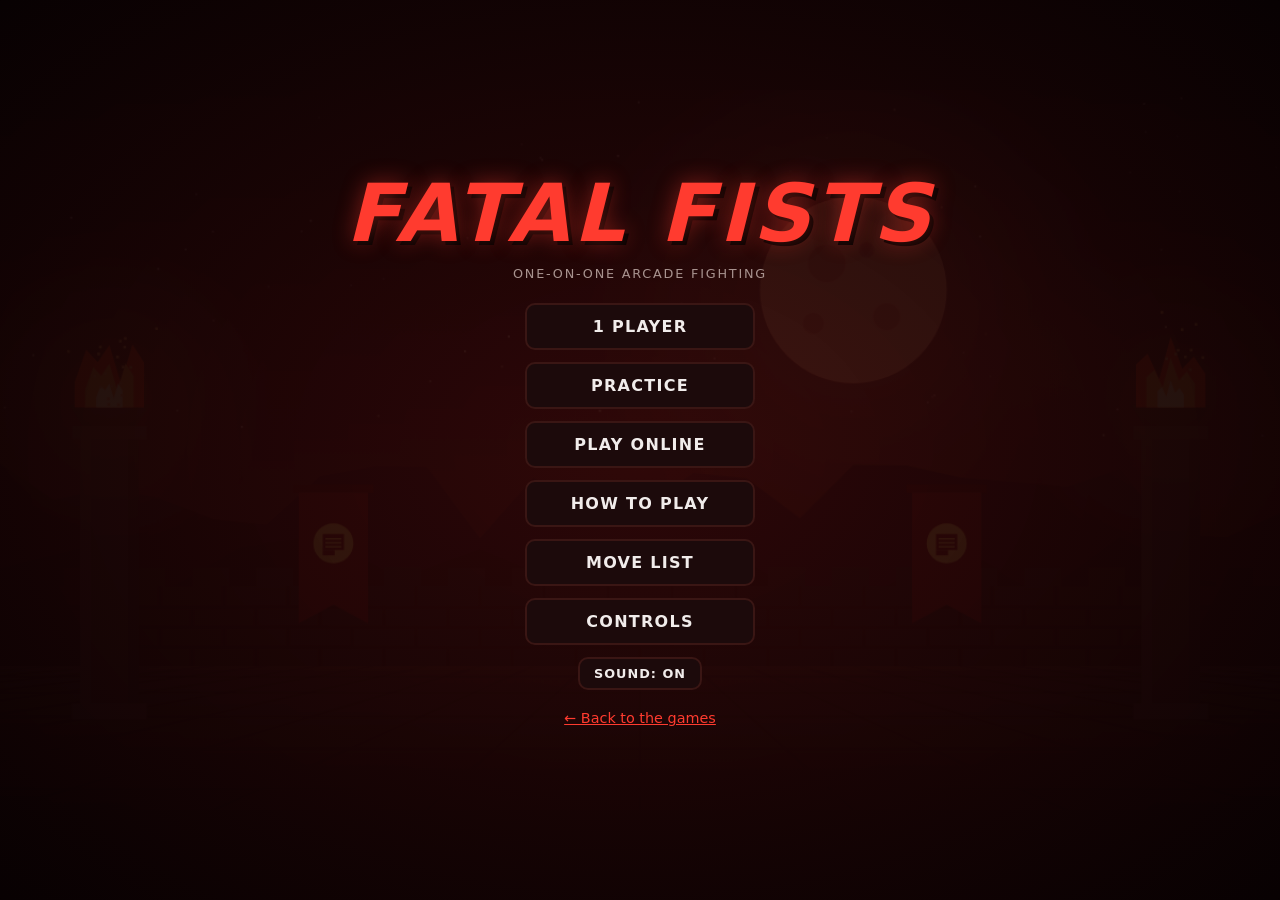
==== games/fatalfists/index.html @ 71fe621c "Move the games into games/ and redirect the bare address there Gets the site ready to be the xrolenk" ====
<!DOCTYPE html>
<html lang="en">
<head>
<meta charset="utf-8">
<meta name="viewport" content="width=device-width, initial-scale=1, viewport-fit=cover">
<title>Fatal Fists</title>
<meta name="description" content="A one-on-one arcade fighter. Fight the computer or a friend, best of three rounds.">
<link rel="stylesheet" href="css/style.css">
</head>
<body>
<div id="wrap">
  <div id="stage">
    <canvas id="cv"></canvas>
    <button id="pauseBtn" aria-label="Pause">❚❚</button>
    <!-- practice mode: dummy settings (js/practice.js) -->
    <div id="dummyPanel">
      <b>Dummy</b>
      <div class="drow"><span>Stance</span><button data-stance="stand">Standing</button><button data-stance="crouch">Crouching</button></div>
      <div class="drow"><span>Blocking</span><button data-block="0">Off</button><button data-block="1">On</button></div>
    </div>
  </div>
  <div id="touch">
    <div class="pad dpad">
      <button data-k="KeyW" data-a="up" class="u" aria-label="Jump">▲</button>
      <button data-k="KeyA" data-a="left" class="l" aria-label="Left">◀</button>
      <button data-k="KeyD" data-a="right" class="r" aria-label="Right">▶</button>
      <button data-k="KeyS" data-a="down" class="d" aria-label="Crouch">▼</button>
    </div>
    <div class="pad acts">
      <button data-k="KeyJ" data-a="punch">Punch</button>
      <button data-k="KeyK" data-a="kick">Kick</button>
      <button data-k="KeyL" data-a="block">Block</button>
    </div>
  </div>
</div>

<section class="screen on" id="s-title"><div class="box">
  <h1 class="logo">FATAL FISTS</h1>
  <p class="tag">One-on-one arcade fighting</p>
  <button class="btn" data-go="1p">1 Player</button>
  <!-- 2 Players hidden for now (Rick 2026-11-21); the mode still works: <button class="btn" data-go="2p">2 Players</button> -->
  <button class="btn" data-go="practice">Practice</button>
  <button class="btn" data-go="online">Play online</button>
  <button class="btn" data-go="help">How to play</button>
  <button class="btn" data-go="moves">Move list</button>
  <button class="btn" data-go="controls">Controls</button>
  <button class="btn small" id="muteBtn">Sound: on</button>
  <a class="back" href="/games/">&larr; Back to the games</a>
</div></section>

<section class="screen" id="s-level"><div class="box">
  <h2>How tough?</h2>
  <p class="hint">How good the computer fighter is.</p>
  <button class="btn" data-level="0">Easy</button>
  <button class="btn" data-level="1">Normal</button>
  <button class="btn" data-level="2">Hard</button>
  <button class="btn small" data-go="title">Back</button>
</div></section>

<section class="screen" id="s-select"><div class="box">
  <h2>Choose your fighter</h2>
  <p id="pickWho"></p>
  <div class="roster" id="roster"></div>
  <p class="hint" id="selHint"></p>
  <button class="btn small" data-go="back-select">Back</button>
</div></section>

<section class="screen" id="s-online"><div class="box">
  <h2>Play online</h2>
  <p class="hint">Fight a friend over the internet. One of you hosts and shares the room code, the other types it in to join.</p>
  <button class="btn" id="hostBtn">Host a fight</button>
  <p id="codeBox" hidden>Your room code<b id="roomCode"></b></p>
  <div class="joinrow">
    <input id="joinCode" maxlength="4" placeholder="CODE" autocomplete="off" autocapitalize="characters" spellcheck="false" aria-label="Room code">
    <button class="btn small" id="joinBtn">Join</button>
  </div>
  <p id="netMsg"></p>
  <button class="btn small" data-go="leave">Back</button>
</div></section>

<section class="screen" id="s-help"><div class="box">
  <!-- short tutorial (Rick 2026-11-21). <kbd data-key="0.x"> boxes show the player's own keys (showKeyLabels) -->
  <h2>How to play</h2>
  <p class="hint">Knock your rival's health to zero. Win two rounds to win the fight. Try each step on the dummy in <b>Practice</b>.</p>
  <div class="help tut">
    <div>
      <h3>1. Move and guard</h3>
      <p><kbd data-key="0.left">A</kbd> <kbd data-key="0.right">D</kbd> walk, <kbd data-key="0.up">W</kbd> jump, <kbd data-key="0.down">S</kbd> crouch. Tap a direction twice to dash.</p>
      <p>Hold <kbd data-key="0.block">L</kbd> to block. Standing blocks high attacks and overheads; crouching blocks lows.</p>
    </div>
    <div>
      <h3>2. Punch and kick</h3>
      <p><kbd data-key="0.punch">J</kbd> punch, <kbd data-key="0.kick">K</kbd> kick. Add <kbd data-key="0.down">S</kbd> for an uppercut or a leg sweep.</p>
      <p>Jump in with <kbd data-key="0.punch">J</kbd>: an overhead that hits even if they crouch.</p>
    </div>
    <div>
      <h3>3. Strings</h3>
      <p>Press buttons one after another while your hits land, e.g. Kade's <kbd data-key="0.punch">J</kbd> <kbd data-key="0.punch">J</kbd> <kbd data-key="0.punch">J</kbd>. A miss stops the string.</p>
      <p>A blocked last hit leaves you open, so don't throw it out carelessly.</p>
    </div>
    <div>
      <h3>4. Throws</h3>
      <p>Up close, press <kbd data-key="0.punch">J</kbd> + <kbd data-key="0.kick">K</kbd> together. It goes through blocks. Hold back to throw them behind you.</p>
      <p>Being grabbed? Press <kbd data-key="0.punch">J</kbd> + <kbd data-key="0.kick">K</kbd> fast to break free, or crouch to duck it.</p>
    </div>
    <div>
      <h3>5. Special moves</h3>
      <p><b>↓ → +</b> <kbd data-key="0.punch">J</kbd> throws your energy blast. Some fighters have more specials.</p>
      <p>Do the motion right after a punch lands to cancel straight into it, e.g. <kbd data-key="0.punch">J</kbd> <kbd data-key="0.punch">J</kbd> then <b>↓ →</b> + <kbd data-key="0.kick">K</kbd> for Kade's Fiery Rush.</p>
    </div>
    <div>
      <h3>6. Learn more</h3>
      <p>Every fighter's moves, strings and specials are in the <b>Move list</b>. Esc or P pauses; change keys in <b>Controls</b>.</p>
    </div>
  </div>
  <button class="btn small" data-go="title">Back</button>
</div></section>

<section class="screen light" id="s-pause"><div class="box">
  <h2>Paused</h2>
  <button class="btn" data-go="resume">Resume</button>
  <button class="btn" data-go="restart">Restart fight</button>  <button class="btn" data-go="moves">Move list</button>
  <button class="btn" data-go="controls">Controls</button>
  <button class="btn" data-go="title">Quit to menu</button>
</div></section>

<section class="screen" id="s-controls"><div class="box">
  <h2>Controls</h2>
  <p class="hint" id="bindHint">Click a key box, then press the key you want to use.</p>
  <div class="help" id="bindList"></div>
  <button class="btn small" id="resetKeys">Reset to normal keys</button>
  <button class="btn small" data-go="controls-back">Back</button>
</div></section>

<section class="screen" id="s-moves"><div class="box">
  <h2>Move list</h2>
  <div class="mtabs" id="mtabs"></div>
  <div class="mtabs small" id="mplayer"></div>
  <div class="help" id="movelist"></div>
  <p class="hint" id="movesKeyHint"></p>
  <button class="btn small" data-go="moves-back">Back</button>
</div></section>

<section class="screen light" id="s-end"><div class="box">
  <h2 id="endTitle"></h2>
  <p id="endSub"></p>
  <button class="btn" data-go="restart">Rematch</button>
  <button class="btn" data-go="select">New fighters</button>
  <button class="btn" data-go="title">Main menu</button>
</div></section>

<!-- The game code, in load order (see CLAUDE.md) -->
<script src="js/data.js"></script>
<script src="js/sound.js"></script>
<script src="js/input.js"></script>
<script src="js/fight.js"></script>
<script src="js/ai.js"></script>
<script src="js/update.js"></script>
<script src="js/draw.js"></script>
<script src="js/online.js"></script>
<script src="js/practice.js"></script>
<script src="js/menus.js"></script>
<script src="js/main.js"></script>
</body>
</html>
---- games/fatalfists/css/style.css ----
:root{color-scheme:dark;--bg:#0b0304;--ink:#f1eceb;--dim:#a8938f;--accent:#ff3b2f;--gold:#ffcf5a;--panel:#1c0a0b;--line:#3a1614}
*{box-sizing:border-box}
html,body{margin:0;height:100%;background:var(--bg);color:var(--ink);font-family:system-ui,-apple-system,"Segoe UI",Roboto,sans-serif;overflow:hidden;-webkit-user-select:none;user-select:none;-webkit-tap-highlight-color:transparent;touch-action:manipulation}
#wrap{height:100%;display:flex;flex-direction:column;align-items:center;justify-content:center}
#stage{position:relative;width:min(100vw,calc(100vh*16/9));aspect-ratio:16/9;background:#000}
canvas{display:block;width:100%;height:100%}
#pauseBtn{position:absolute;top:12.5%;left:50%;transform:translateX(-50%);display:none;padding:2px 10px;font:700 .8rem system-ui;color:var(--ink);background:rgba(0,0,0,.45);border:1px solid rgba(255,255,255,.2);border-radius:6px;cursor:pointer}
body.playing #pauseBtn{display:block}
/* practice mode: dummy settings in the top right, under the dummy's health bar */
#dummyPanel{position:absolute;top:16%;right:2.5%;display:none;padding:.4em .55em;font:700 clamp(9px,1.15vw,13px) system-ui,sans-serif;color:var(--ink);background:rgba(0,0,0,.55);border-radius:6px;text-align:right}
body.playing.practice #dummyPanel{display:block}
#dummyPanel>b{display:block;color:#ffcf5a;letter-spacing:.06em;font-size:.9em;margin-bottom:.25em}
#dummyPanel .drow{display:flex;align-items:center;justify-content:flex-end;gap:.35em;margin-top:.25em}
#dummyPanel .drow span{opacity:.75;margin-right:.2em}
#dummyPanel button{font:inherit;color:var(--ink);background:rgba(255,255,255,.08);border:1px solid rgba(255,255,255,.25);border-radius:5px;padding:.15em .55em;cursor:pointer}
#dummyPanel button.cur{background:#ffcf5a;color:#111;border-color:#ffcf5a}

/* touch controls */
#touch{display:none;width:100%;max-width:640px;justify-content:space-between;align-items:center;padding:12px 16px}
body.touch #stage{width:min(100vw,calc((100vh - 190px)*16/9))}
body.touch.playing #touch{display:flex}
.pad{display:grid;gap:8px}
.dpad{grid-template-columns:repeat(3,56px);grid-template-rows:repeat(3,52px)}
.dpad .u{grid-column:2;grid-row:1}.dpad .l{grid-column:1;grid-row:2}.dpad .r{grid-column:3;grid-row:2}.dpad .d{grid-column:2;grid-row:3}
.acts{grid-template-columns:repeat(2,72px);grid-template-rows:repeat(2,64px)}
.acts button:last-child{grid-column:span 2}
#touch button{font:700 .78rem system-ui;color:var(--ink);background:#22090a;border:2px solid #4a1a17;border-radius:12px;touch-action:none;text-transform:uppercase;letter-spacing:.04em}
#touch .dpad button{font-size:1.1rem}
#touch button.on{background:var(--accent);color:#1a0403;border-color:var(--accent)}
@media (orientation:landscape){
  body.touch #stage{width:min(100vw,calc(100vh*16/9))}
  body.touch #touch{position:fixed;left:0;right:0;bottom:0;max-width:none;padding:10px 20px;pointer-events:none}
  body.touch #touch .pad{pointer-events:auto;opacity:.6}
}

/* menu screens */
.screen{position:fixed;inset:0;display:none;flex-direction:column;padding:24px 16px;background:radial-gradient(ellipse at center,rgba(46,8,8,.9),rgba(8,1,2,.97));text-align:center;overflow-y:auto;z-index:5}
.screen.light{background:rgba(8,1,2,.62)}
.screen.on{display:flex}
.box{margin:auto;display:flex;flex-direction:column;align-items:center;gap:12px;max-width:760px;width:100%}
.logo{font-size:clamp(2.6rem,10vw,5rem);font-style:italic;font-weight:900;letter-spacing:.05em;margin:0;line-height:1;color:var(--accent);text-shadow:0 0 22px rgba(255,59,47,.45),4px 4px 0 #000}
.tag{color:var(--dim);margin:0 0 10px;letter-spacing:.14em;text-transform:uppercase;font-size:.8rem}
h2{margin:0;font-size:1.6rem;font-style:italic;letter-spacing:.06em;text-transform:uppercase}
.btn{min-width:230px;padding:12px 20px;font:inherit;font-weight:700;letter-spacing:.08em;text-transform:uppercase;color:var(--ink);background:var(--panel);border:2px solid var(--line);border-radius:10px;cursor:pointer}
.btn:hover,.btn:focus-visible{border-color:var(--accent);outline:none;color:#fff;background:#2a0d0c}
.btn.small{min-width:0;padding:7px 14px;font-size:.8rem}
.back{color:var(--accent);margin-top:8px;font-size:.9rem}
.hint{color:var(--dim);font-size:.85rem;margin:0}
#pickWho{margin:0;font-weight:700;letter-spacing:.1em;color:var(--gold)}
.roster{display:grid;grid-template-columns:repeat(4,minmax(0,160px));gap:12px;width:100%;justify-content:center}
@media (max-width:640px){.roster{grid-template-columns:repeat(2,minmax(0,160px))}}
.fcard{display:flex;flex-direction:column;align-items:center;padding:8px 6px 10px;background:var(--panel);border:2px solid var(--line);border-radius:12px;color:var(--ink);font:inherit;cursor:pointer;position:relative}
.fcard canvas{width:110px;height:140px}
.fcard b{font-size:1.05rem;letter-spacing:.06em;text-transform:uppercase}
.fcard small{color:var(--dim);font-size:.75rem;min-height:2.2em}
.fcard.cur{border-color:var(--c);box-shadow:0 0 0 2px var(--c),0 0 18px var(--c)}
.fcard .badge{position:absolute;top:6px;left:6px;padding:1px 7px;border-radius:99px;background:var(--gold);color:#1a0403;font-size:.7rem;font-weight:800}
.stat{display:flex;align-items:center;gap:6px;width:100%;padding:0 8px;font-size:.68rem;color:var(--dim);margin-top:3px}
.stat span{width:42px;text-align:left}
.stat i{flex:1;height:5px;background:#3a1614;border-radius:3px;overflow:hidden}
.stat i em{display:block;height:100%;background:var(--c)}
.help{display:grid;grid-template-columns:repeat(2,minmax(0,1fr));gap:16px;text-align:left;width:100%}
@media (max-width:640px){.help{grid-template-columns:1fr}}
.help div{background:var(--panel);border:1px solid var(--line);border-radius:10px;padding:12px 14px}
.help h3{margin:0 0 6px;font-size:.85rem;letter-spacing:.1em;text-transform:uppercase;color:var(--gold)}
.help p{margin:3px 0;font-size:.88rem;line-height:1.45}
kbd{display:inline-block;min-width:1.5em;padding:0 5px;border:1px solid #5a2a26;border-bottom-width:2px;border-radius:4px;background:#2a0f0e;font:700 .78rem system-ui;text-align:center}
.mtabs{display:flex;flex-wrap:wrap;gap:8px;justify-content:center}
.mtabs button{padding:6px 14px;font:700 .85rem system-ui;letter-spacing:.08em;text-transform:uppercase;color:var(--ink);background:var(--panel);border:2px solid var(--line);border-radius:99px;cursor:pointer}
.mtabs button:focus-visible{outline:none;border-color:var(--accent)}
.mtabs button.cur{border-color:var(--c);box-shadow:0 0 12px var(--c);color:#fff}
.mtabs.small button{padding:4px 12px;font-size:.72rem}
#movelist .wide{grid-column:1/-1}
#movelist .mv{display:flex;flex-wrap:wrap;justify-content:space-between;gap:2px 10px}
#movelist .mv small{color:var(--dim);width:100%;font-size:.78rem}
/* attack level tags: high / mid / low */
#movelist .lv{font-style:normal;font-size:.68rem;font-weight:bold;text-transform:uppercase;padding:0 4px;border-radius:3px;color:#111;white-space:nowrap}
#movelist .lv.high{background:#ffcf5a}
#movelist .lv.mid{background:#9fd6ff}
#movelist .lv.low{background:#ff8f7a}
#movelist .lv.overhead{background:#c9a3ff}
#bindList .bind{display:flex;align-items:center;justify-content:space-between;margin:6px 0;padding:0;background:none;border:0}
#bindList .bind button{min-width:92px;padding:6px 12px;font:800 .95rem system-ui;color:var(--gold);background:#2a0f0e;border:2px solid #5a2a26;border-bottom-width:3px;border-radius:8px;cursor:pointer}
#bindList .bind button:focus-visible{outline:none;border-color:var(--accent)}
#bindList .bind button.wait{color:#1a0403;background:var(--gold);border-color:var(--gold)}
#endSub{color:var(--dim);margin:0 0 6px}
.joinrow{display:flex;gap:8px;align-items:stretch}
#joinCode{width:130px;padding:8px 10px;font:800 1.2rem system-ui;letter-spacing:.25em;text-align:center;text-transform:uppercase;color:var(--ink);background:#120506;border:2px solid var(--line);border-radius:10px;-webkit-user-select:text;user-select:text}
#joinCode:focus{outline:none;border-color:var(--accent)}
#codeBox{margin:0;color:var(--dim);display:flex;flex-direction:column;align-items:center;gap:2px}
#codeBox[hidden]{display:none}
#roomCode{font-size:2.6rem;letter-spacing:.3em;color:var(--gold);font-style:italic}
#netMsg{margin:0;min-height:1.4em;color:var(--gold)}
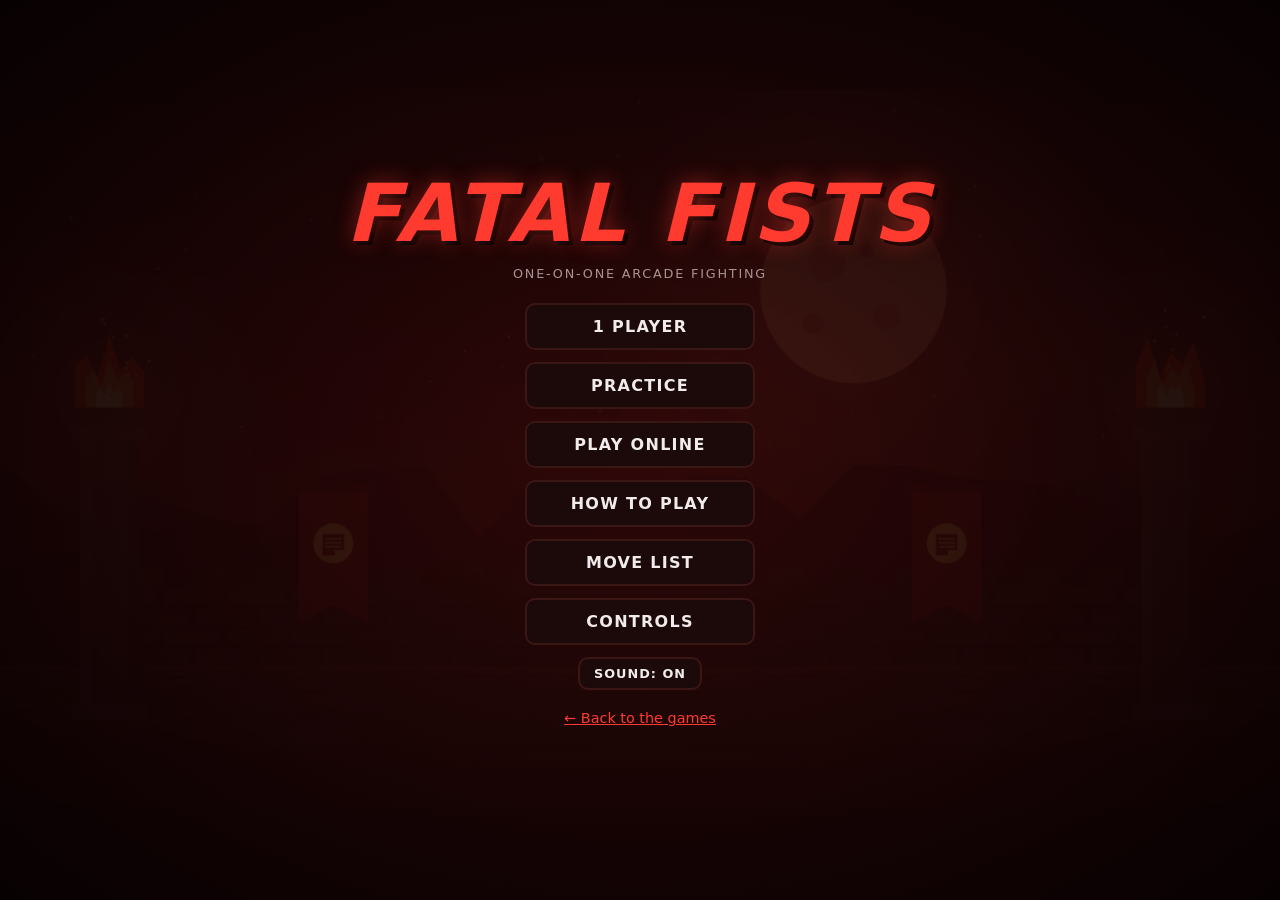
==== commit 6f8bf13d: "Fatal Fists: tutorial, Kade's throw pose and menu updates" ====
--- a/games/fatalfists/index.html
+++ b/games/fatalfists/index.html
@@ -18,6 +18,8 @@
       <div class="drow"><span>Stance</span><button data-stance="stand">Standing</button><button data-stance="crouch">Crouching</button></div>
       <div class="drow"><span>Blocking</span><button data-block="0">Off</button><button data-block="1">On</button></div>
     </div>
+    <!-- tutorial ("How to play"): the current step and its tasks, filled in by js/tutorial.js -->
+    <div id="tutPanel"></div>
   </div>
   <div id="touch">
     <div class="pad dpad">
@@ -78,44 +80,6 @@
   <button class="btn small" data-go="leave">Back</button>
 </div></section>
 
-<section class="screen" id="s-help"><div class="box">
-  <!-- short tutorial (Rick 2026-11-21). <kbd data-key="0.x"> boxes show the player's own keys (showKeyLabels) -->
-  <h2>How to play</h2>
-  <p class="hint">Knock your rival's health to zero. Win two rounds to win the fight. Try each step on the dummy in <b>Practice</b>.</p>
-  <div class="help tut">
-    <div>
-      <h3>1. Move and guard</h3>
-      <p><kbd data-key="0.left">A</kbd> <kbd data-key="0.right">D</kbd> walk, <kbd data-key="0.up">W</kbd> jump, <kbd data-key="0.down">S</kbd> crouch. Tap a direction twice to dash.</p>
-      <p>Hold <kbd data-key="0.block">L</kbd> to block. Standing blocks high attacks and overheads; crouching blocks lows.</p>
-    </div>
-    <div>
-      <h3>2. Punch and kick</h3>
-      <p><kbd data-key="0.punch">J</kbd> punch, <kbd data-key="0.kick">K</kbd> kick. Add <kbd data-key="0.down">S</kbd> for an uppercut or a leg sweep.</p>
-      <p>Jump in with <kbd data-key="0.punch">J</kbd>: an overhead that hits even if they crouch.</p>
-    </div>
-    <div>
-      <h3>3. Strings</h3>
-      <p>Press buttons one after another while your hits land, e.g. Kade's <kbd data-key="0.punch">J</kbd> <kbd data-key="0.punch">J</kbd> <kbd data-key="0.punch">J</kbd>. A miss stops the string.</p>
-      <p>A blocked last hit leaves you open, so don't throw it out carelessly.</p>
-    </div>
-    <div>
-      <h3>4. Throws</h3>
-      <p>Up close, press <kbd data-key="0.punch">J</kbd> + <kbd data-key="0.kick">K</kbd> together. It goes through blocks. Hold back to throw them behind you.</p>
-      <p>Being grabbed? Press <kbd data-key="0.punch">J</kbd> + <kbd data-key="0.kick">K</kbd> fast to break free, or crouch to duck it.</p>
-    </div>
-    <div>
-      <h3>5. Special moves</h3>
-      <p><b>↓ → +</b> <kbd data-key="0.punch">J</kbd> throws your energy blast. Some fighters have more specials.</p>
-      <p>Do the motion right after a punch lands to cancel straight into it, e.g. <kbd data-key="0.punch">J</kbd> <kbd data-key="0.punch">J</kbd> then <b>↓ →</b> + <kbd data-key="0.kick">K</kbd> for Kade's Fiery Rush.</p>
-    </div>
-    <div>
-      <h3>6. Learn more</h3>
-      <p>Every fighter's moves, strings and specials are in the <b>Move list</b>. Esc or P pauses; change keys in <b>Controls</b>.</p>
-    </div>
-  </div>
-  <button class="btn small" data-go="title">Back</button>
-</div></section>
-
 <section class="screen light" id="s-pause"><div class="box">
   <h2>Paused</h2>
   <button class="btn" data-go="resume">Resume</button>
@@ -159,6 +123,7 @@
 <script src="js/draw.js"></script>
 <script src="js/online.js"></script>
 <script src="js/practice.js"></script>
+<script src="js/tutorial.js"></script>
 <script src="js/menus.js"></script>
 <script src="js/main.js"></script>
 </body>
--- a/games/fatalfists/css/style.css
+++ b/games/fatalfists/css/style.css
@@ -14,6 +14,27 @@
 #dummyPanel .drow span{opacity:.75;margin-right:.2em}
 #dummyPanel button{font:inherit;color:var(--ink);background:rgba(255,255,255,.08);border:1px solid rgba(255,255,255,.25);border-radius:5px;padding:.15em .55em;cursor:pointer}
 #dummyPanel button.cur{background:#ffcf5a;color:#111;border-color:#ffcf5a}
+/* tutorial ("How to play"): the step + its tasks, top middle under the pause button (js/tutorial.js) */
+#tutPanel{position:absolute;top:19%;left:50%;transform:translateX(-50%);width:min(54%,500px);display:none;padding:.5em .8em .55em;font:600 clamp(9px,1.25vw,14px)/1.35 system-ui,sans-serif;color:var(--ink);background:rgba(0,0,0,.66);border:1px solid rgba(255,207,90,.35);border-radius:8px}
+body.playing.tutorial #tutPanel{display:block}
+#tutPanel .tstep{color:var(--gold);font-weight:800;font-size:.78em;letter-spacing:.1em;text-transform:uppercase}
+#tutPanel h3{margin:0 0 .2em;font:italic 900 1.4em system-ui,sans-serif}
+#tutPanel p{margin:.15em 0 .35em;opacity:.85}
+#tutPanel ul{list-style:none;margin:.25em 0;padding:0}
+#tutPanel li{position:relative;padding:.1em 0 .1em 1.6em;opacity:.55}
+#tutPanel li::before{content:'';position:absolute;left:.15em;top:.28em;width:.85em;height:.85em;border:2px solid rgba(255,255,255,.45);border-radius:3px;box-sizing:border-box}
+#tutPanel li.cur{opacity:1}
+#tutPanel li.done{opacity:.9;color:#7dff8a}
+#tutPanel li.done::before{content:'✓';border-color:#7dff8a;background:#7dff8a;color:#111;font:900 .7em/1.15 system-ui;text-align:center}
+#tutPanel li.just::before{animation:tick .4s ease-out}
+@keyframes tick{0%{transform:scale(2.2)}60%{transform:scale(.85)}100%{transform:scale(1)}}
+#tutPanel kbd{font-size:.9em;color:var(--ink)}
+#tutPanel .arr{color:var(--gold)}
+#tutPanel .tbtns{display:flex;flex-wrap:wrap;gap:.4em;justify-content:flex-end;margin-top:.4em}
+#tutPanel button{font:700 .9em system-ui,sans-serif;color:var(--ink);background:rgba(255,255,255,.08);border:1px solid rgba(255,255,255,.25);border-radius:5px;padding:.2em .6em;cursor:pointer}
+#tutPanel button:hover{background:rgba(255,207,90,.25)}
+/* phone held upright: the game is a thin strip, so the panel goes in the empty space above it */
+@media (orientation:portrait) and (max-width:700px){#tutPanel{position:fixed;top:8px;width:calc(100vw - 20px);max-width:520px;font-size:12px;box-sizing:border-box}}
 
 /* touch controls */
 #touch{display:none;width:100%;max-width:640px;justify-content:space-between;align-items:center;padding:12px 16px}
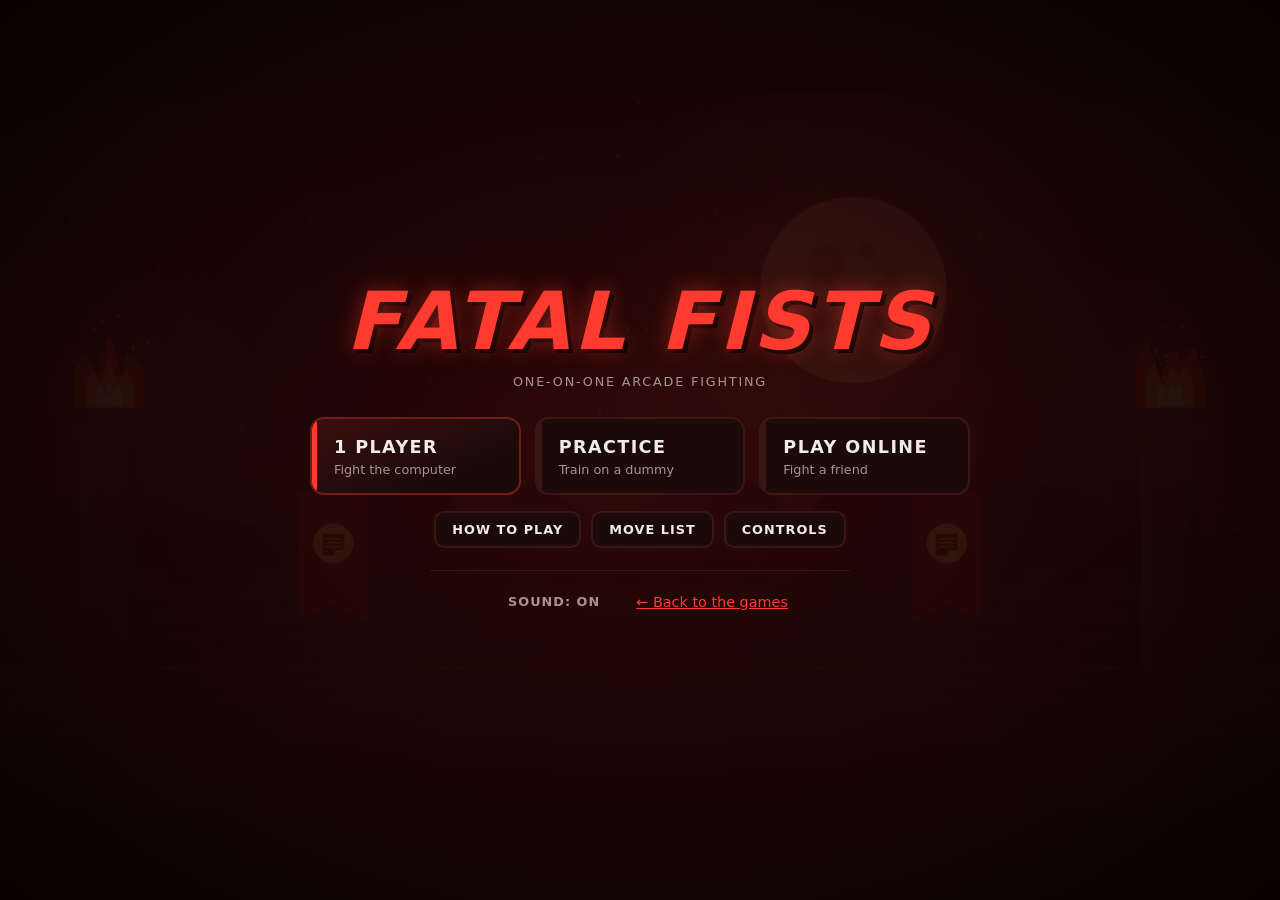
==== commit 236df54d: "Fatal Fists: Vex's new specials, practice combo list, block fix and tuning - Vex: Smite casting anim" ====
--- a/games/fatalfists/index.html
+++ b/games/fatalfists/index.html
@@ -16,8 +16,11 @@
     <div id="dummyPanel">
       <b>Dummy</b>
       <div class="drow"><span>Stance</span><button data-stance="stand">Standing</button><button data-stance="crouch">Crouching</button></div>
-      <div class="drow"><span>Blocking</span><button data-block="0">Off</button><button data-block="1">On</button></div>
+      <div class="drow"><span>Blocking</span><button data-block="0">Off</button><button data-block="1">On</button><button data-block="auto">Auto</button></div>
+      <div class="drow"><button data-go="combos" class="combosBtn">Combos ▸</button></div>
     </div>
+    <!-- practice: the combo being demonstrated / tried, filled in by js/combos.js -->
+    <div id="comboPanel"></div>
     <!-- tutorial ("How to play"): the current step and its tasks, filled in by js/tutorial.js -->
     <div id="tutPanel"></div>
   </div>
@@ -37,25 +40,35 @@
 </div>
 
 <section class="screen on" id="s-title"><div class="box">
+  <!-- laid out in groups (Rick 2026-11-23: "not everything in one column, cleaner"): modes as cards, then learning
+       links in a row, then a quiet footer -->
   <h1 class="logo">FATAL FISTS</h1>
   <p class="tag">One-on-one arcade fighting</p>
-  <button class="btn" data-go="1p">1 Player</button>
-  <!-- 2 Players hidden for now (Rick 2026-11-21); the mode still works: <button class="btn" data-go="2p">2 Players</button> -->
-  <button class="btn" data-go="practice">Practice</button>
-  <button class="btn" data-go="online">Play online</button>
-  <button class="btn" data-go="help">How to play</button>
-  <button class="btn" data-go="moves">Move list</button>
-  <button class="btn" data-go="controls">Controls</button>
-  <button class="btn small" id="muteBtn">Sound: on</button>
-  <a class="back" href="/games/">&larr; Back to the games</a>
+  <div class="modes">
+    <button class="mode main" data-go="1p"><b>1 Player</b><small>Fight the computer</small></button>
+    <!-- 2 Players hidden for now (Rick 2026-11-21); the mode still works: <button class="mode" data-go="2p"><b>2 Players</b><small>Same keyboard</small></button> -->
+    <button class="mode" data-go="practice"><b>Practice</b><small>Train on a dummy</small></button>
+    <button class="mode" data-go="online"><b>Play online</b><small>Fight a friend</small></button>
+  </div>
+  <div class="links">
+    <button class="btn small" data-go="help">How to play</button>
+    <button class="btn small" data-go="moves">Move list</button>
+    <button class="btn small" data-go="controls">Controls</button>
+  </div>
+  <div class="foot">
+    <button class="btn small ghost" id="muteBtn">Sound: on</button>
+    <a class="back" href="/games/">&larr; Back to the games</a>
+  </div>
 </div></section>
 
 <section class="screen" id="s-level"><div class="box">
   <h2>How tough?</h2>
   <p class="hint">How good the computer fighter is.</p>
-  <button class="btn" data-level="0">Easy</button>
-  <button class="btn" data-level="1">Normal</button>
-  <button class="btn" data-level="2">Hard</button>
+  <div class="modes">
+    <button class="mode" data-level="0"><b>Easy</b><small>Learning the moves</small></button>
+    <button class="mode" data-level="1"><b>Normal</b><small>A fair fight</small></button>
+    <button class="mode" data-level="2"><b>Hard</b><small>Blocks and punishes</small></button>
+  </div>
   <button class="btn small" data-go="title">Back</button>
 </div></section>
 
@@ -83,9 +96,13 @@
 <section class="screen light" id="s-pause"><div class="box">
   <h2>Paused</h2>
   <button class="btn" data-go="resume">Resume</button>
-  <button class="btn" data-go="restart">Restart fight</button>  <button class="btn" data-go="moves">Move list</button>
-  <button class="btn" data-go="controls">Controls</button>
-  <button class="btn" data-go="title">Quit to menu</button>
+  <div class="links">
+    <button class="btn small" data-go="restart">Restart fight</button>
+    <button class="btn small" data-go="moves">Move list</button>
+    <button class="btn small" data-go="combos" id="pauseCombos" hidden>Combos</button>
+    <button class="btn small" data-go="controls">Controls</button>
+  </div>
+  <button class="btn small ghost" data-go="title">Quit to menu</button>
 </div></section>
 
 <section class="screen" id="s-controls"><div class="box">
@@ -97,12 +114,20 @@
 </div></section>
 
 <section class="screen" id="s-moves"><div class="box">
-  <h2>Move list</h2>
+  <!-- Back at the top too (Rick 2026-11-22), so you don't have to scroll down to leave -->
+  <div class="mhead"><button class="btn small" data-go="moves-back">← Back</button><h2>Move list</h2></div>
   <div class="mtabs" id="mtabs"></div>
   <div class="mtabs small" id="mplayer"></div>
   <div class="help" id="movelist"></div>
   <p class="hint" id="movesKeyHint"></p>
   <button class="btn small" data-go="moves-back">Back</button>
+</div></section>
+
+<!-- practice only: combos for your fighter, each with a demonstration (js/combos.js) -->
+<section class="screen" id="s-combos"><div class="box">
+  <div class="mhead"><button class="btn small" data-go="combos-back">← Back</button><h2 id="combosTitle">Combos</h2></div>
+  <p class="hint">Press <b>Watch</b> and the game does the combo on the dummy for you. Then try it yourself.</p>
+  <div id="combolist"></div>
 </div></section>
 
 <section class="screen light" id="s-end"><div class="box">
@@ -123,6 +148,7 @@
 <script src="js/draw.js"></script>
 <script src="js/online.js"></script>
 <script src="js/practice.js"></script>
+<script src="js/combos.js"></script>
 <script src="js/tutorial.js"></script>
 <script src="js/menus.js"></script>
 <script src="js/main.js"></script>
--- a/games/fatalfists/css/style.css
+++ b/games/fatalfists/css/style.css
@@ -34,6 +34,27 @@
 #tutPanel button{font:700 .9em system-ui,sans-serif;color:var(--ink);background:rgba(255,255,255,.08);border:1px solid rgba(255,255,255,.25);border-radius:5px;padding:.2em .6em;cursor:pointer}
 #tutPanel button:hover{background:rgba(255,207,90,.25)}
 /* phone held upright: the game is a thin strip, so the panel goes in the empty space above it */
+/* practice combo list (js/combos.js): "Combos" button on the dummy panel, the panel shown while watching / trying a
+   combo (same look as the tutorial panel), and the s-combos screen */
+#dummyPanel .combosBtn{margin-top:.2em;color:#ffcf5a;border-color:rgba(255,207,90,.5)}
+#comboPanel{position:absolute;top:19%;left:50%;transform:translateX(-50%);width:min(46%,440px);display:none;padding:.45em .8em .5em;font:600 clamp(9px,1.2vw,14px)/1.35 system-ui,sans-serif;color:var(--ink);background:rgba(0,0,0,.66);border:1px solid rgba(255,207,90,.35);border-radius:8px}
+body.playing.practice.combo #comboPanel{display:block}
+#comboPanel .tstep{color:var(--gold);font-weight:800;font-size:.78em;letter-spacing:.1em;text-transform:uppercase}
+#comboPanel h3{margin:0 0 .15em;font:italic 900 1.3em system-ui,sans-serif}
+#comboPanel p{margin:.15em 0 .3em;opacity:.85}
+#comboPanel .how{opacity:1;font-weight:800}
+#comboPanel .how b,#combolist .how b{color:var(--gold)}
+#comboPanel .how i,#combolist .how i{opacity:.45;font-style:normal}
+#comboPanel kbd{font-size:.9em;color:var(--ink)}
+#comboPanel .tbtns{display:flex;flex-wrap:wrap;gap:.4em;justify-content:flex-end;margin-top:.35em}
+#comboPanel button{font:700 .9em system-ui,sans-serif;color:var(--ink);background:rgba(255,255,255,.08);border:1px solid rgba(255,255,255,.25);border-radius:5px;padding:.2em .6em;cursor:pointer}
+#comboPanel button:hover{background:rgba(255,207,90,.25)}
+#combolist{display:flex;flex-direction:column;gap:10px;width:100%;text-align:left}
+#combolist .crow{display:flex;align-items:center;gap:12px;background:var(--panel);border:1px solid var(--line);border-radius:10px;padding:10px 14px}
+#combolist .crow>div{flex:1;display:flex;flex-direction:column;gap:3px}
+#combolist .crow b{font-size:1rem}
+#combolist .crow small{color:var(--dim);font-size:.8rem}
+@media (orientation:portrait) and (max-width:700px){#comboPanel{position:fixed;top:8px;width:calc(100vw - 20px);max-width:520px;font-size:12px;box-sizing:border-box}}
 @media (orientation:portrait) and (max-width:700px){#tutPanel{position:fixed;top:8px;width:calc(100vw - 20px);max-width:520px;font-size:12px;box-sizing:border-box}}
 
 /* touch controls */
@@ -66,6 +87,29 @@
 .btn:hover,.btn:focus-visible{border-color:var(--accent);outline:none;color:#fff;background:#2a0d0c}
 .btn.small{min-width:0;padding:7px 14px;font-size:.8rem}
 .back{color:var(--accent);margin-top:8px;font-size:.9rem}
+/* grouped menus (Rick 2026-11-23: "not everything in one column, cleaner"): .modes = big choice cards side by side
+   (title modes, difficulty), .links = a row of small buttons, .foot = quiet bottom line, .ghost = low-key button */
+.modes{display:grid;grid-template-columns:repeat(3,minmax(0,1fr));gap:14px;width:100%;max-width:660px;margin:6px 0 4px}
+.mode{position:relative;display:flex;flex-direction:column;align-items:flex-start;gap:5px;padding:18px 18px 16px 22px;text-align:left;font:inherit;color:var(--ink);background:var(--panel);border:2px solid var(--line);border-radius:14px;cursor:pointer;overflow:hidden;transition:transform .12s,border-color .12s,background .12s}
+.mode::before{content:'';position:absolute;left:0;top:0;bottom:0;width:5px;background:var(--line);transition:background .12s}
+.mode b{font-size:1.1rem;font-weight:800;letter-spacing:.08em;text-transform:uppercase}
+.mode small{color:var(--dim);font-size:.8rem}
+.mode.main{border-color:#6e1e19;background:linear-gradient(160deg,#3a0f0d,var(--panel) 70%)}
+.mode.main::before{background:var(--accent)}
+.mode:hover,.mode:focus-visible{border-color:var(--accent);background:#2a0d0c;outline:none;transform:translateY(-2px)}
+.mode:hover::before,.mode:focus-visible::before{background:var(--accent)}
+.mode.cur{border-color:var(--gold)}
+.mode.cur::before{background:var(--gold)}
+.links{display:flex;flex-wrap:wrap;gap:10px;justify-content:center}
+.links .btn.small{padding:9px 16px}
+.foot{display:flex;flex-wrap:wrap;gap:8px 20px;align-items:center;justify-content:center;margin-top:10px;padding-top:14px;border-top:1px solid rgba(255,255,255,.07);width:min(100%,420px)}
+.foot .back{margin:0}
+.btn.ghost{background:transparent;border-color:transparent;color:var(--dim)}
+.btn.ghost:hover,.btn.ghost:focus-visible{border-color:var(--line);color:var(--ink)}
+@media (max-width:560px){
+  .modes{grid-template-columns:1fr;gap:10px}
+  .mode{flex-direction:row;align-items:center;justify-content:space-between;padding:14px 16px 14px 20px}
+}
 .hint{color:var(--dim);font-size:.85rem;margin:0}
 #pickWho{margin:0;font-weight:700;letter-spacing:.1em;color:var(--gold)}
 .roster{display:grid;grid-template-columns:repeat(4,minmax(0,160px));gap:12px;width:100%;justify-content:center}
@@ -92,6 +136,10 @@
 .mtabs button.cur{border-color:var(--c);box-shadow:0 0 12px var(--c);color:#fff}
 .mtabs.small button{padding:4px 12px;font-size:.72rem}
 #movelist .wide{grid-column:1/-1}
+/* move list header: Back button on the left, title in the middle */
+.mhead{position:relative;width:100%;text-align:center}
+.mhead h2{margin:0}
+.mhead .btn{position:absolute;left:0;top:50%;transform:translateY(-50%)}
 #movelist .mv{display:flex;flex-wrap:wrap;justify-content:space-between;gap:2px 10px}
 #movelist .mv small{color:var(--dim);width:100%;font-size:.78rem}
 /* attack level tags: high / mid / low */
